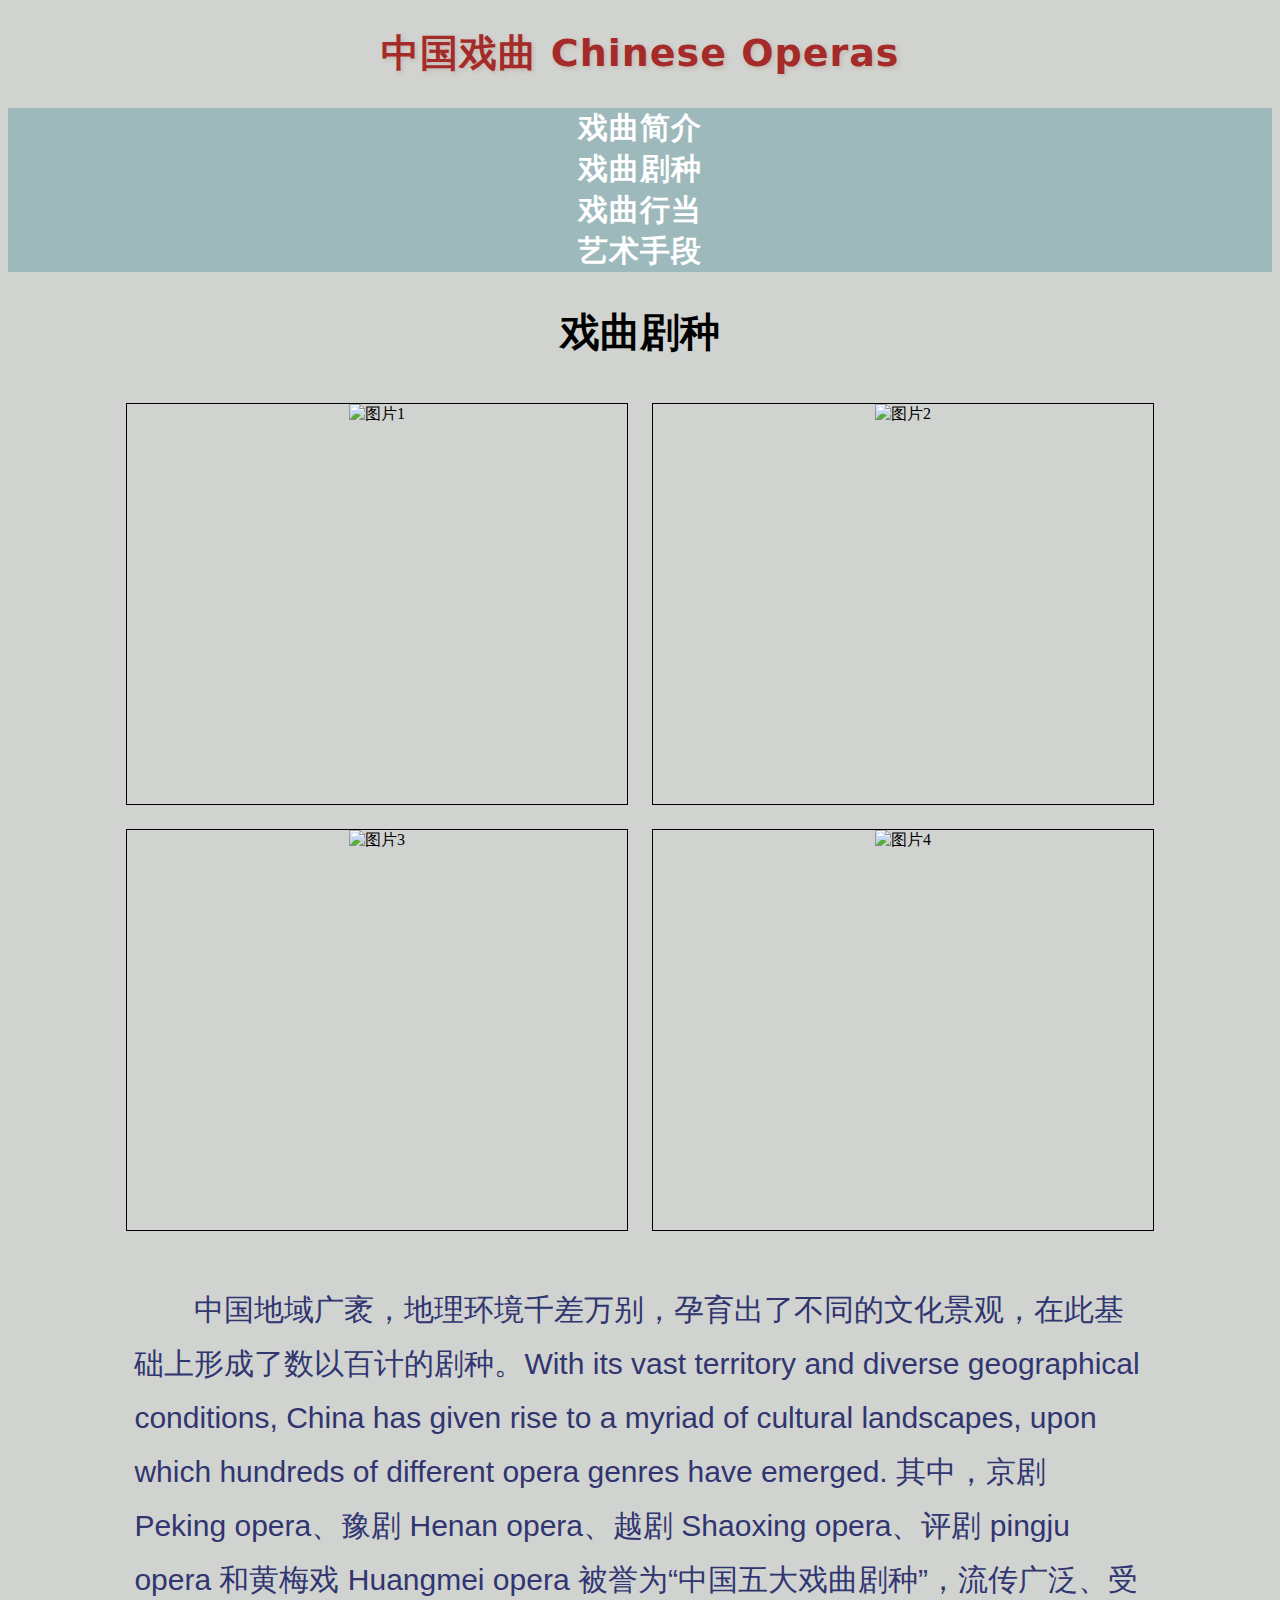
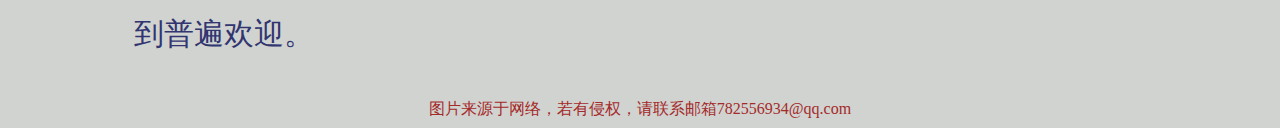
==== 戏曲剧种.html @ 4f7ffe75 "Add files via upload" ====
<!DOCTYPE html>
<html lang="en">
<head>
<meta charset="UTF-8">
<meta name="viewport" content="width=device-width, initial-scale=1.0">
<link rel="stylesheet" href="style1.css">
<link rel="stylesheet" href="style2.css">
<style>
    body {
        background-color: #d0d3d0; /* 设置页面背景颜色 */
    }
</style>
<title>中国戏曲 Chinese Operas</title>
</head>
<body>
    <header>
        <h1>中国戏曲 Chinese Operas</h1>
    </header>

    <nav class="navbar">
        <a href="index.html">戏曲简介</a>
        <a href="戏曲剧种.html">戏曲剧种</a>
        <a href="戏曲行当.html">戏曲行当</a>
        <a href="戏曲脸谱.html">艺术手段</a>
    </nav>
    <div class="content">
        <style>
            /* 设置段落样式 */
            p {
                font-family: Arial, sans-serif; 
                font-size: 30px; 
                font-weight: normal; 
                line-height: 3; 
                color: #313570; 
                text-indent: 2em;
                line-height: 1.8;
                margin:3%
          
            }
        </style>
    
                <h2 id="a" style="text-align: center; font-size: 40px;">戏曲剧种</h2>

                <style>
                    .container {
                        text-align: center;
                    }
                    .image-container {
                        width: 500px;
                        height: 400px;
                        border: 1px solid #000;
                        display: inline-block;
                        margin: 10px;
                        overflow: hidden;
                        position: relative; /* 添加相对定位 */
                    }
                    .image-container img {
                        width: 100%;
                        height: 100%;
                        object-fit: cover;
                        transition: transform 0.3s ease; /* 添加过渡效果 */
                    }
                    .image-container:hover img {
                        transform: scale(1.2); /* 鼠标悬浮时放大图片 */
                    }
                    .text-box {
                        position: absolute;
                        bottom: 0;
                        left: 0;
                        width: 100%;
                        background-color: rgba(255, 255, 255, 0.7);
                        padding: 10px;
                        box-sizing: border-box;
                        transform: translateY(100%);
                        transition: transform 0.3s ease; /* 添加过渡效果 */
                    }
                    .image-container:hover .text-box {
                        transform: translateY(0); /* 鼠标悬浮时显示文字框 */
                    }
                </style>
                </head>
                <body>
                    <div class="container">
                        <div class="image-container">
                            <img src="images/戏曲剧种1.jpg" alt="图片1">
                            <div class="text-box">京剧</div>
                        </div>
                        <div class="image-container">
                            <img src="images/戏曲剧种2.jpg" alt="图片2">
                            <div class="text-box">越剧</div>
                        </div>
                        <div class="image-container">
                            <img src="images/戏曲剧种-豫剧.jpg" alt="图片3">
                            <div class="text-box">豫剧</div>
                        </div>
                        <div class="image-container">
                            <img src="images/戏曲剧种-黄梅戏.jpg" alt="图片4">
                            <div class="text-box">黄梅戏</div>
                        </div>
                    </div>
                </body>
                <p style="margin-left: 10%;margin-right: 10%;">
                    中国地域广袤，地理环境千差万别，孕育出了不同的文化景观，在此基础上形成了数以百计的剧种。With its vast territory and diverse geographical conditions, China has given rise to a myriad of cultural landscapes, upon which hundreds of different opera genres have emerged. 其中，京剧 Peking opera、豫剧 Henan opera、越剧 Shaoxing opera、评剧 pingju opera 和黄梅戏 Huangmei opera 被誉为“中国五大戏曲剧种”，流传广泛、受到普遍欢迎。
                </p>
    </div>
</html>

<footer style="text-align: center;color:brown">图片来源于网络，若有侵权，请联系邮箱782556934@qq.com</footer>
---- style1.css ----
<style>
body {
    font-family: Arial, sans-serif;
    background-color:floralwhite;
}
h1 {
    font-family:system-ui, -apple-system, BlinkMacSystemFont, 'Segoe UI', Roboto, Oxygen, Ubuntu, Cantarell, 'Open Sans', 'Helvetica Neue', sans-serif; /* 选择一种优美的字体 */
    font-size: 38px; /* 字体大小为 48 像素 */
    font-weight: bold; /* 加粗字体 */
    letter-spacing: 1px; /* 字间距为 1 像素 */
    line-height: 1.5; /* 行高为 1.5 倍字体大小 */
    text-align: center; /* 居中对齐 */
    color:brown; /* 字体颜色 */
    text-shadow: 2px 2px 4px rgba(180, 130, 95, 0.3); /* 添加文字阴影效果 */
    margin: 50;
}
</style>
---- style2.css ----
<style>
    body {
        font-family: Arial, sans-serif;
        margin:0;
        padding:0;
        text-align: left;
    }
    .navbar {
        background-color: #9eb9bc;
        width:100%; /* 导航栏宽度 */
        height:120p;
        padding:0;

    }
    .navbar a {
        display: block;
        color: #fff;
        text-align: center;
        font-size: 30px;
        text-shadow:rgb(147, 34, 26)
        padding: 10px 0;
        text-decoration:wavy ;
        font-weight: bold; /* 加粗字体 */
        letter-spacing: 1px;
        transition: background-color 0.3s ease; /* 添加过渡效果 */
    }
    .navbar a:hover {
        background-color: #66a9cf; /* 鼠标悬停时背景颜色 */
    }
</style>
</body>
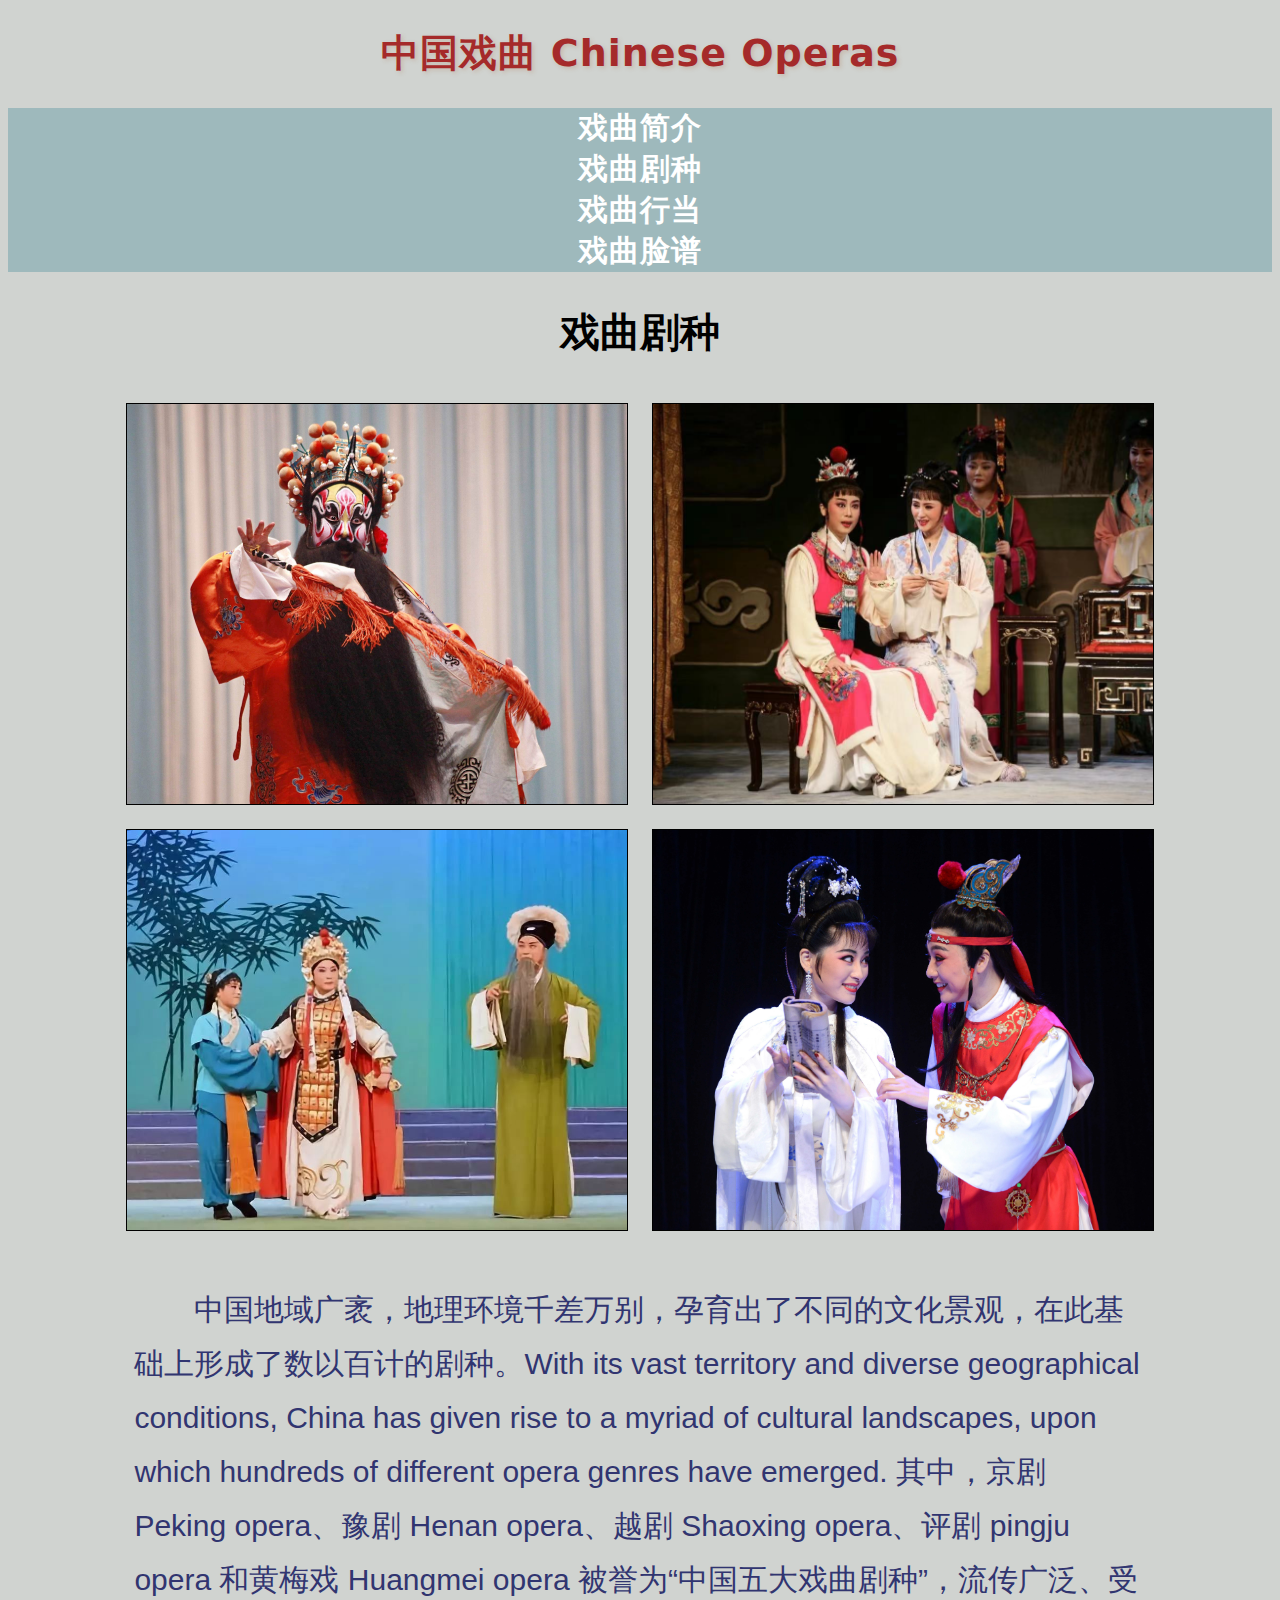
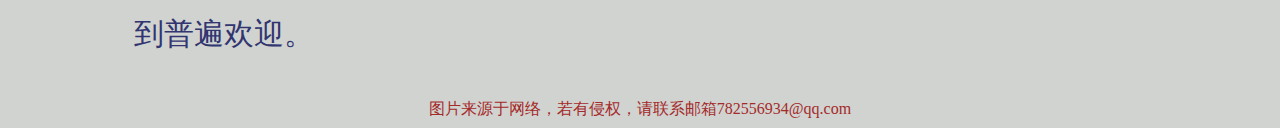
==== commit 9f831760: "Add files via upload" ====
--- a/戏曲剧种.html
+++ b/戏曲剧种.html
@@ -21,7 +21,7 @@
         <a href="index.html">戏曲简介</a>
         <a href="戏曲剧种.html">戏曲剧种</a>
         <a href="戏曲行当.html">戏曲行当</a>
-        <a href="戏曲脸谱.html">艺术手段</a>
+        <a href="戏曲脸谱.html">戏曲脸谱</a>
     </nav>
     <div class="content">
         <style>
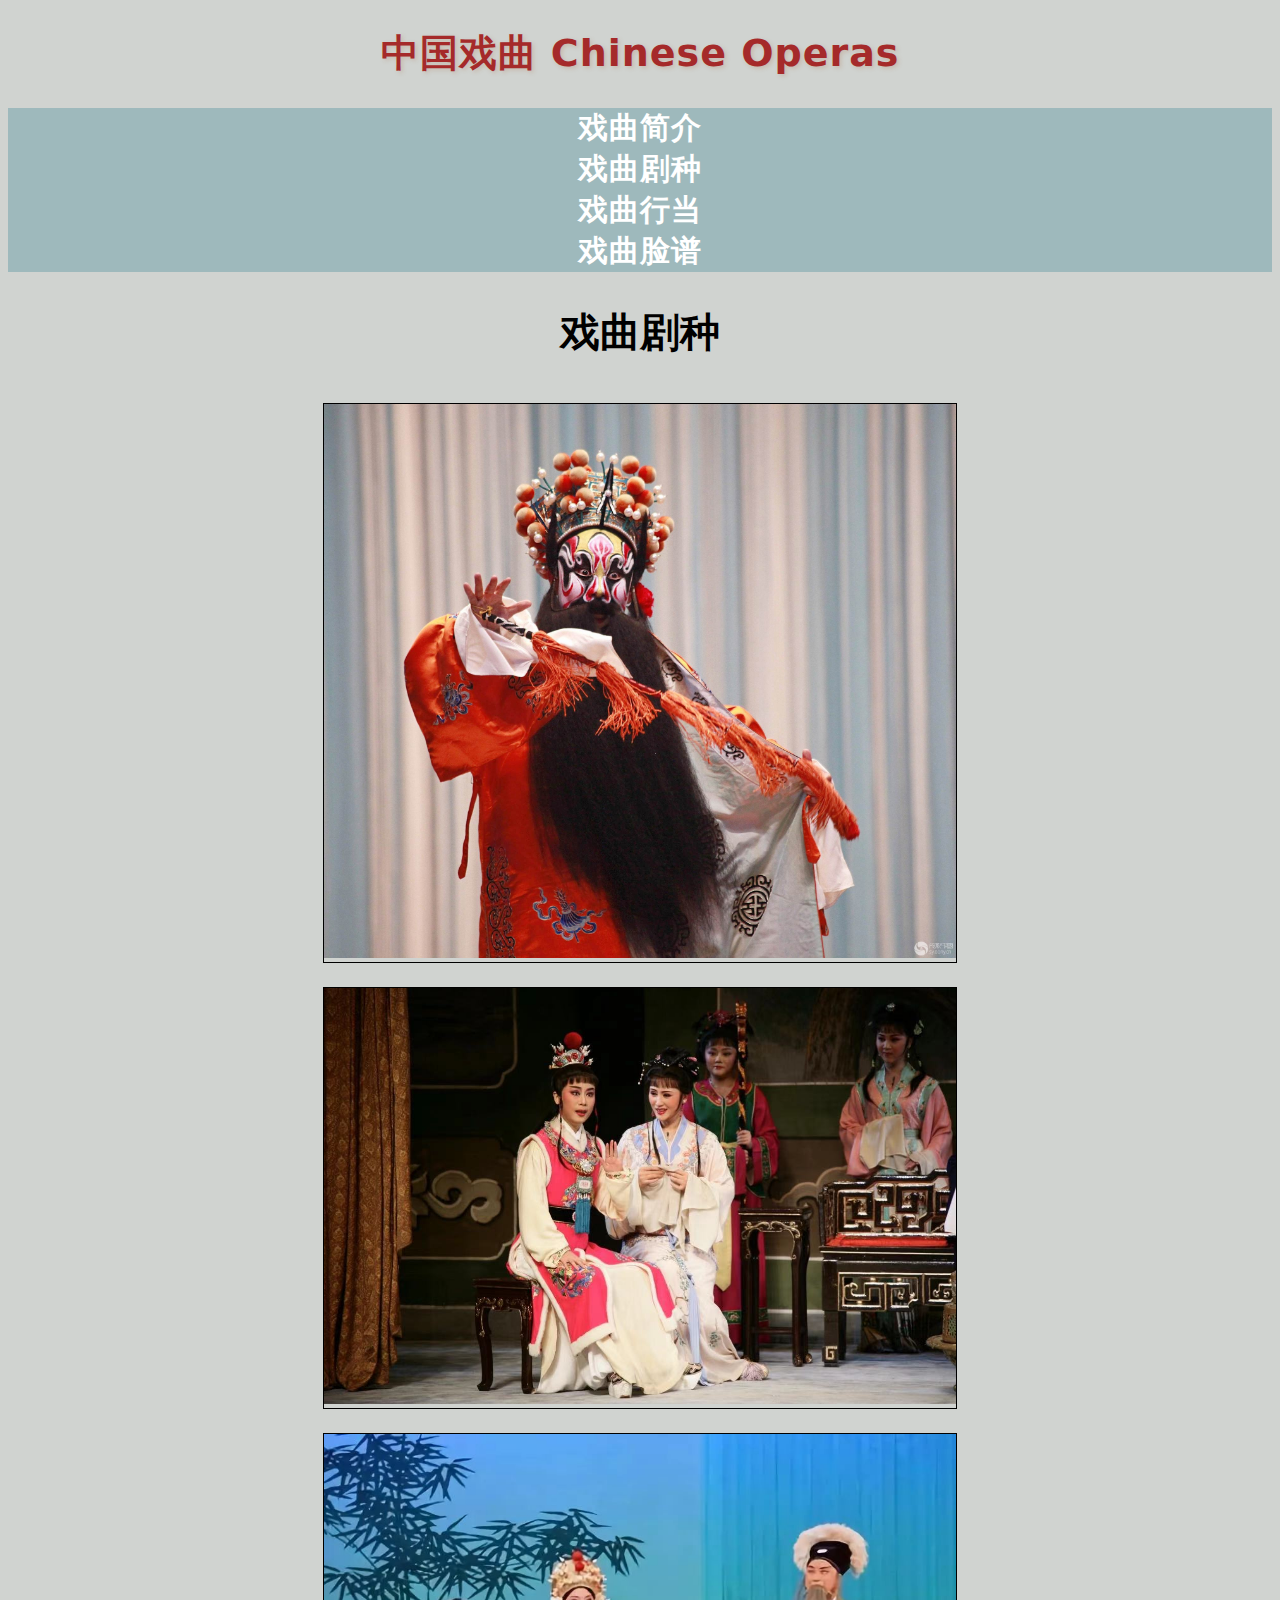
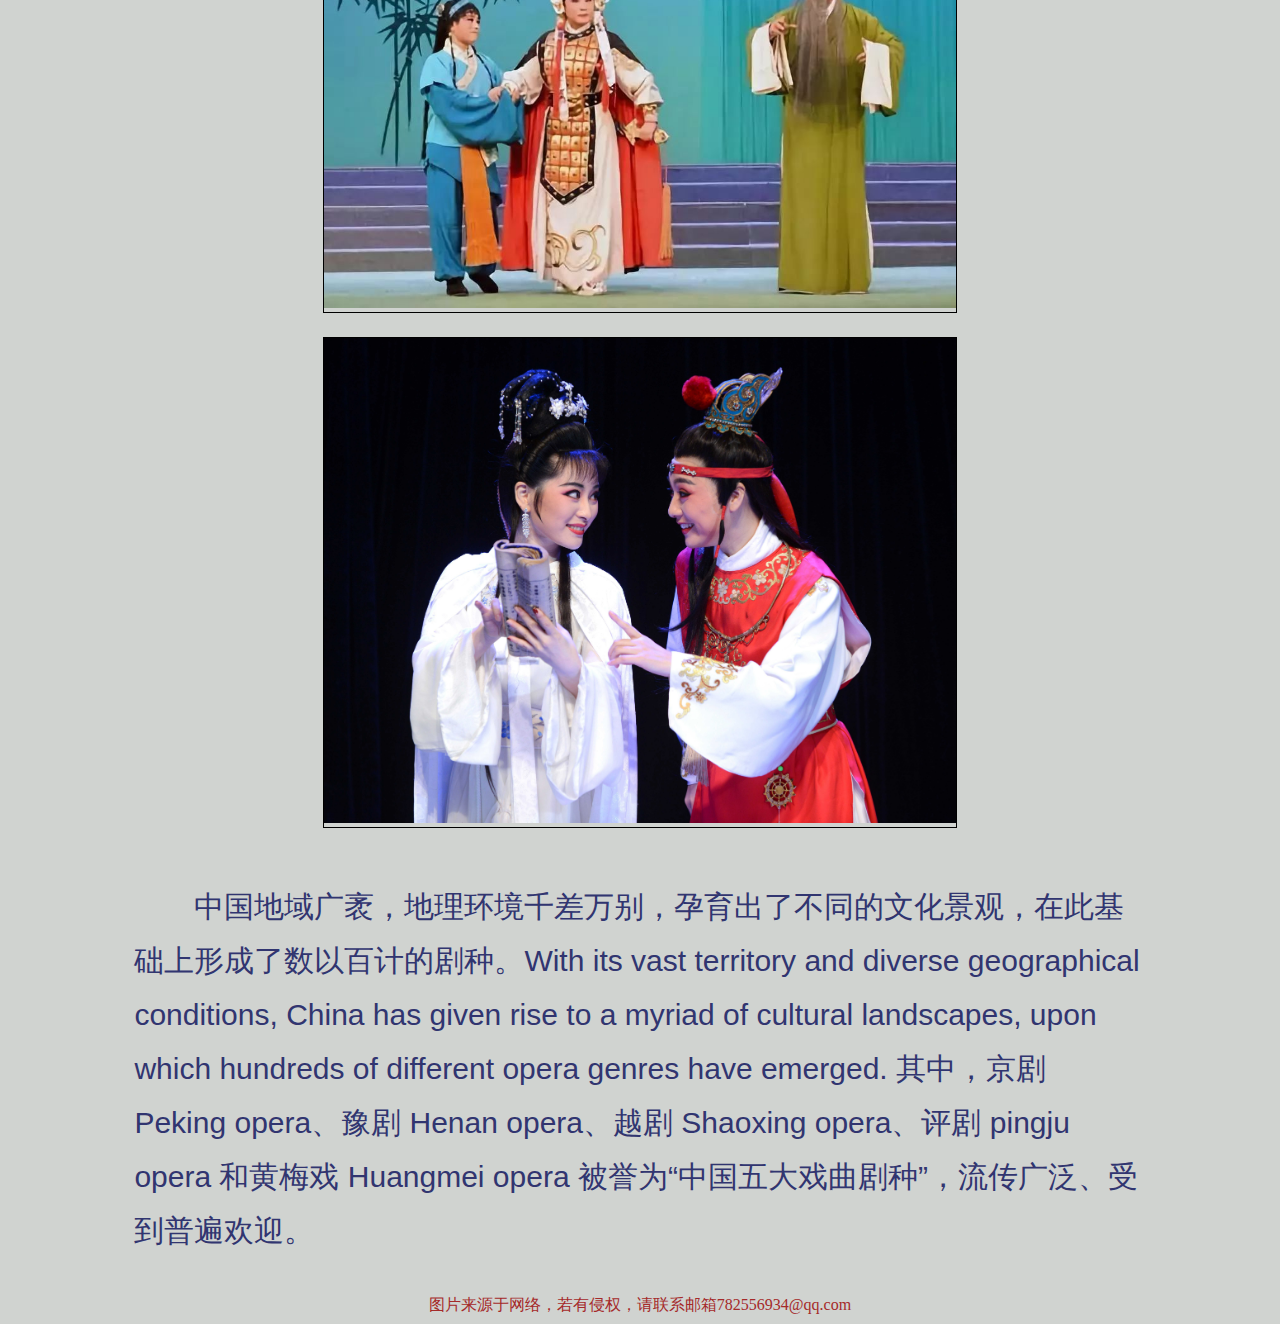
==== commit dfbd089e: "Add files via upload" ====
--- a/戏曲剧种.html
+++ b/戏曲剧种.html
@@ -23,6 +23,7 @@
         <a href="戏曲行当.html">戏曲行当</a>
         <a href="戏曲脸谱.html">戏曲脸谱</a>
     </nav>
+ 
     <div class="content">
         <style>
             /* 设置段落样式 */
@@ -46,8 +47,8 @@
                         text-align: center;
                     }
                     .image-container {
-                        width: 500px;
-                        height: 400px;
+                        width: 50%; /* 相对于父元素宽度的50% */
+                        height: auto; /* 自动计算高度，保持比例 */
                         border: 1px solid #000;
                         display: inline-block;
                         margin: 10px;
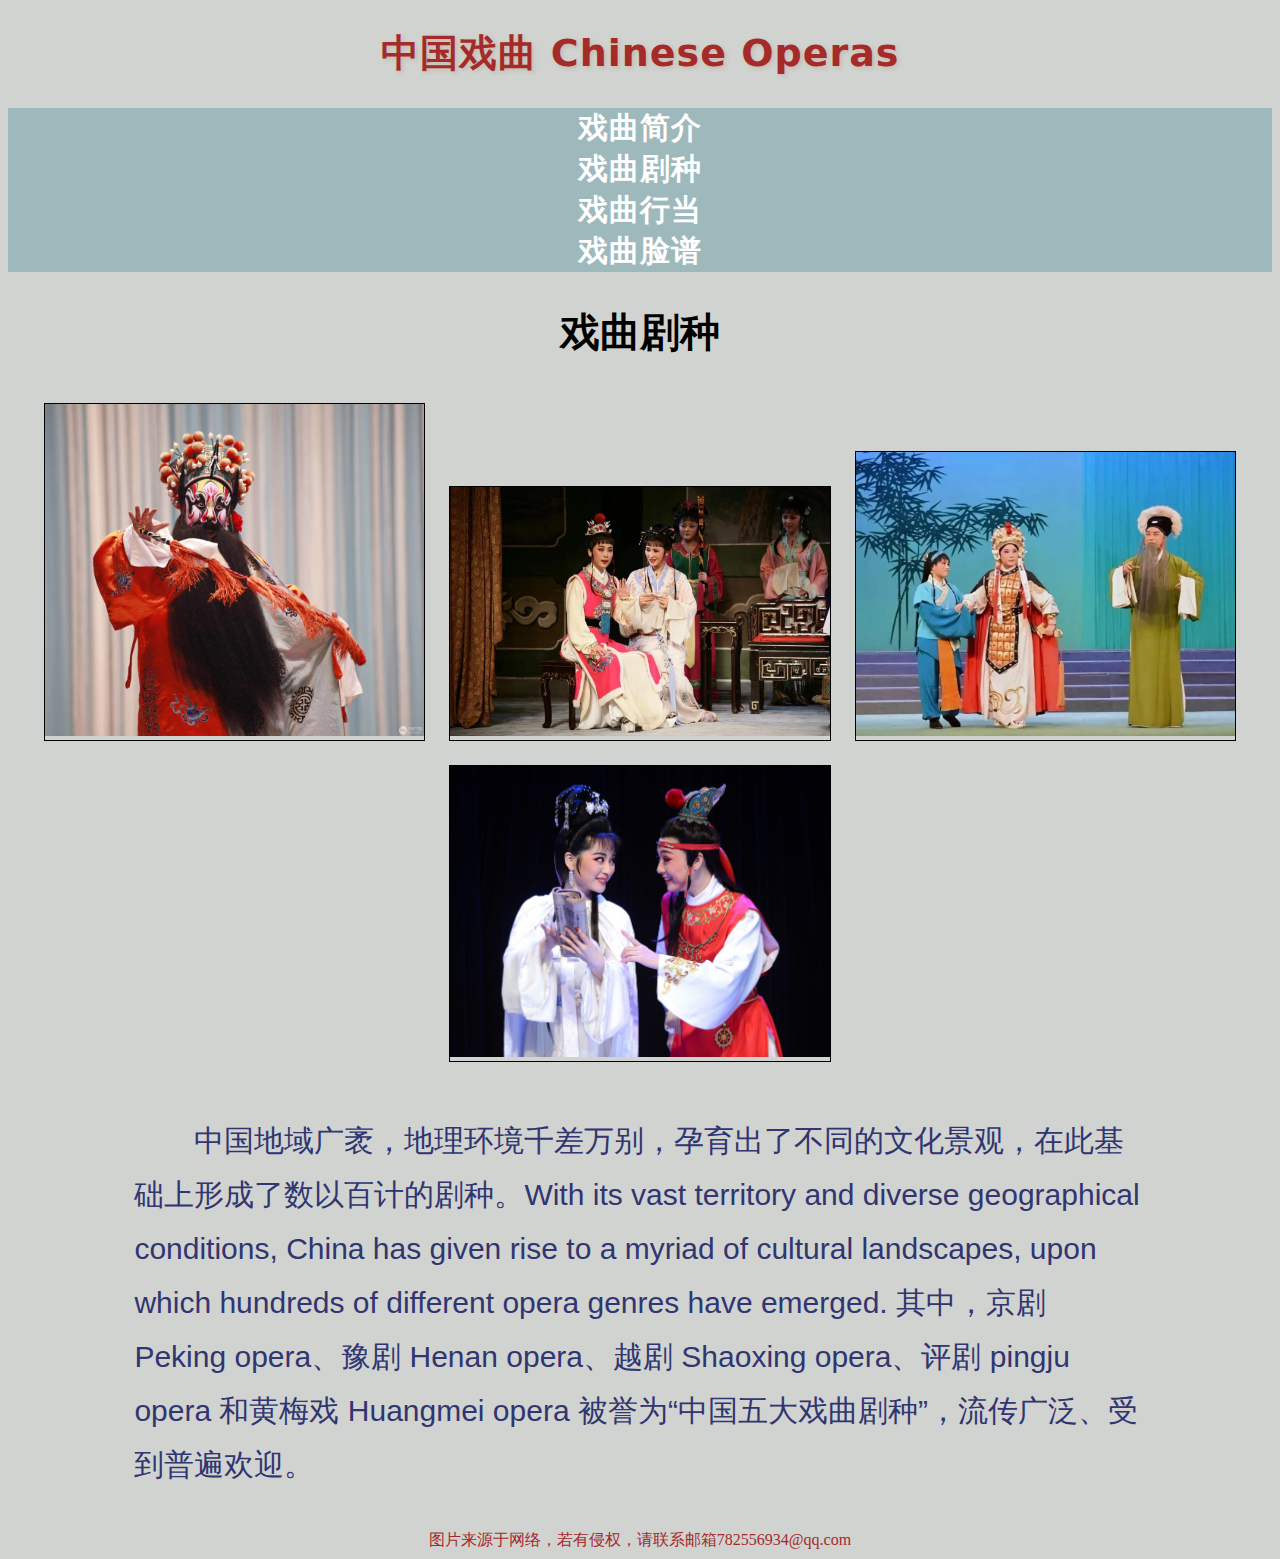
==== commit 0cfaaf21: "Add files via upload" ====
--- a/戏曲剧种.html
+++ b/戏曲剧种.html
@@ -47,7 +47,7 @@
                         text-align: center;
                     }
                     .image-container {
-                        width: 50%; /* 相对于父元素宽度的50% */
+                        width: 30%; /* 相对于父元素宽度的50% */
                         height: auto; /* 自动计算高度，保持比例 */
                         border: 1px solid #000;
                         display: inline-block;
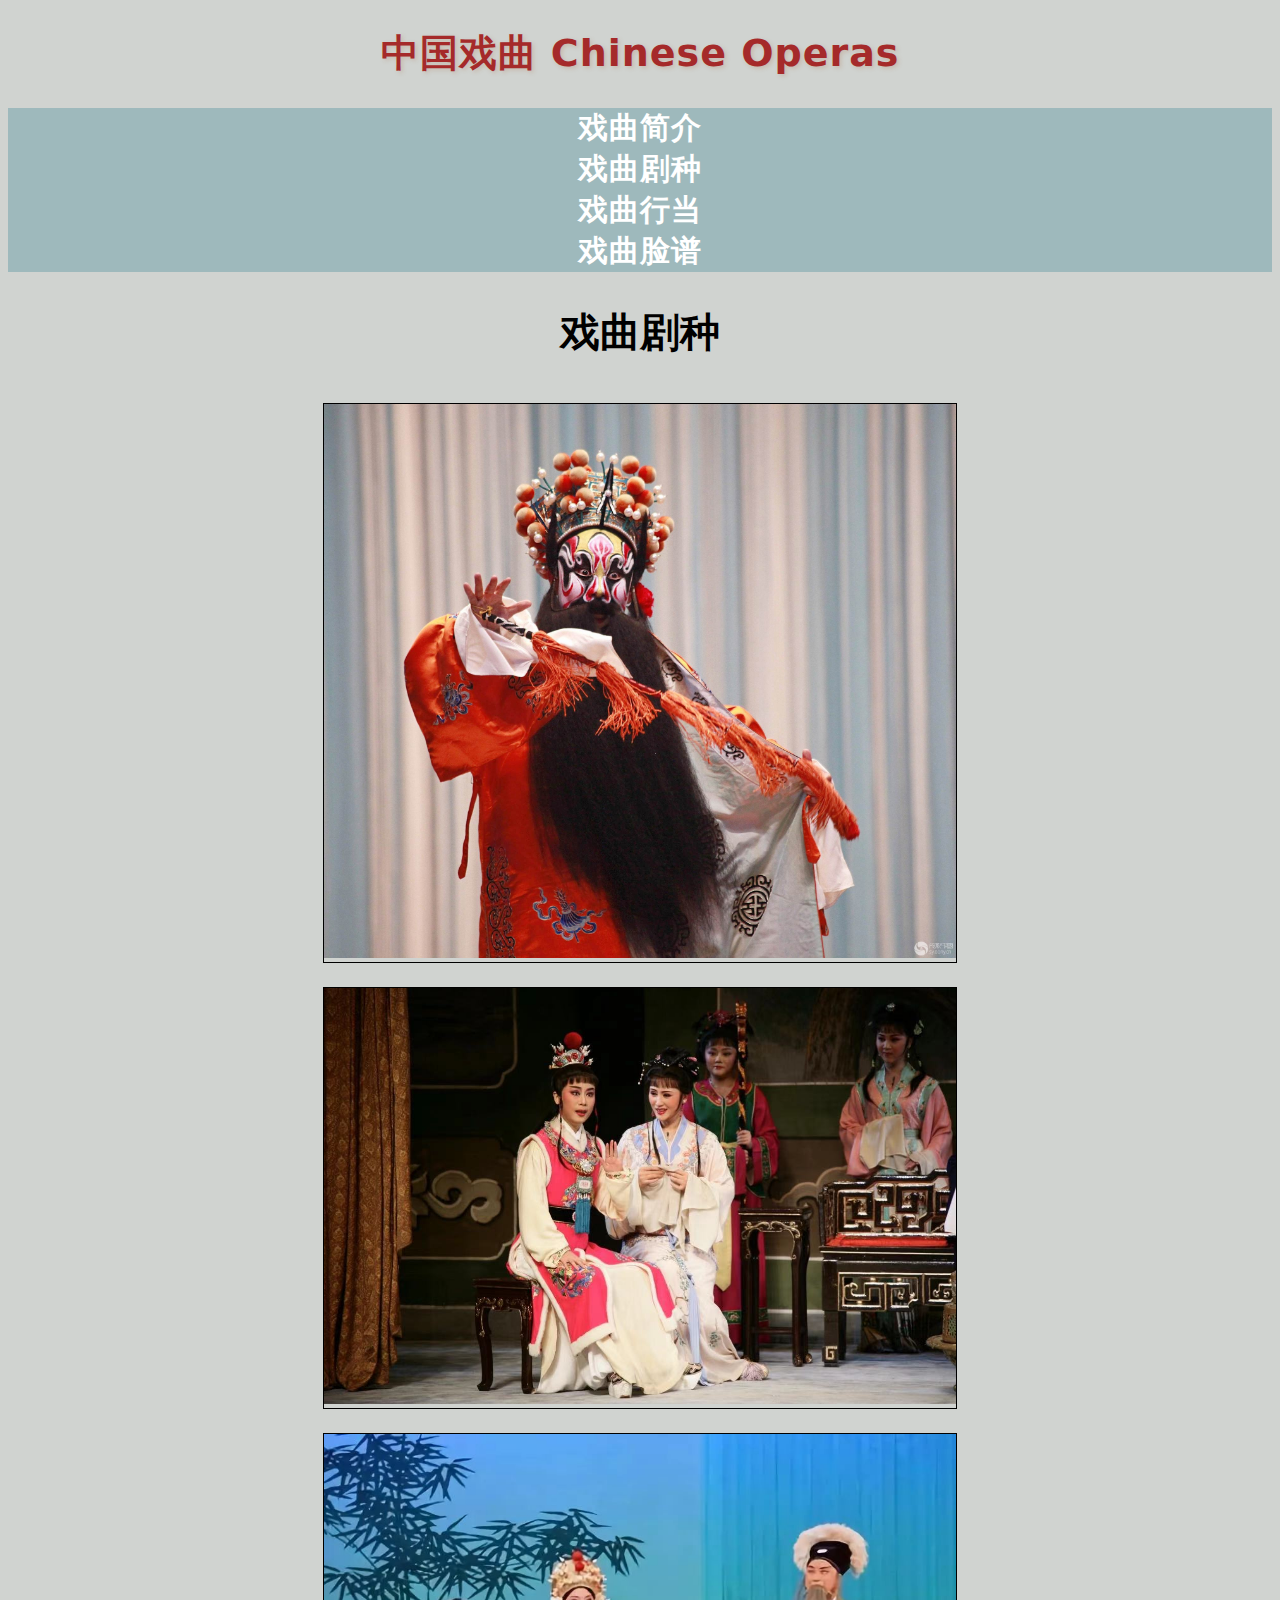
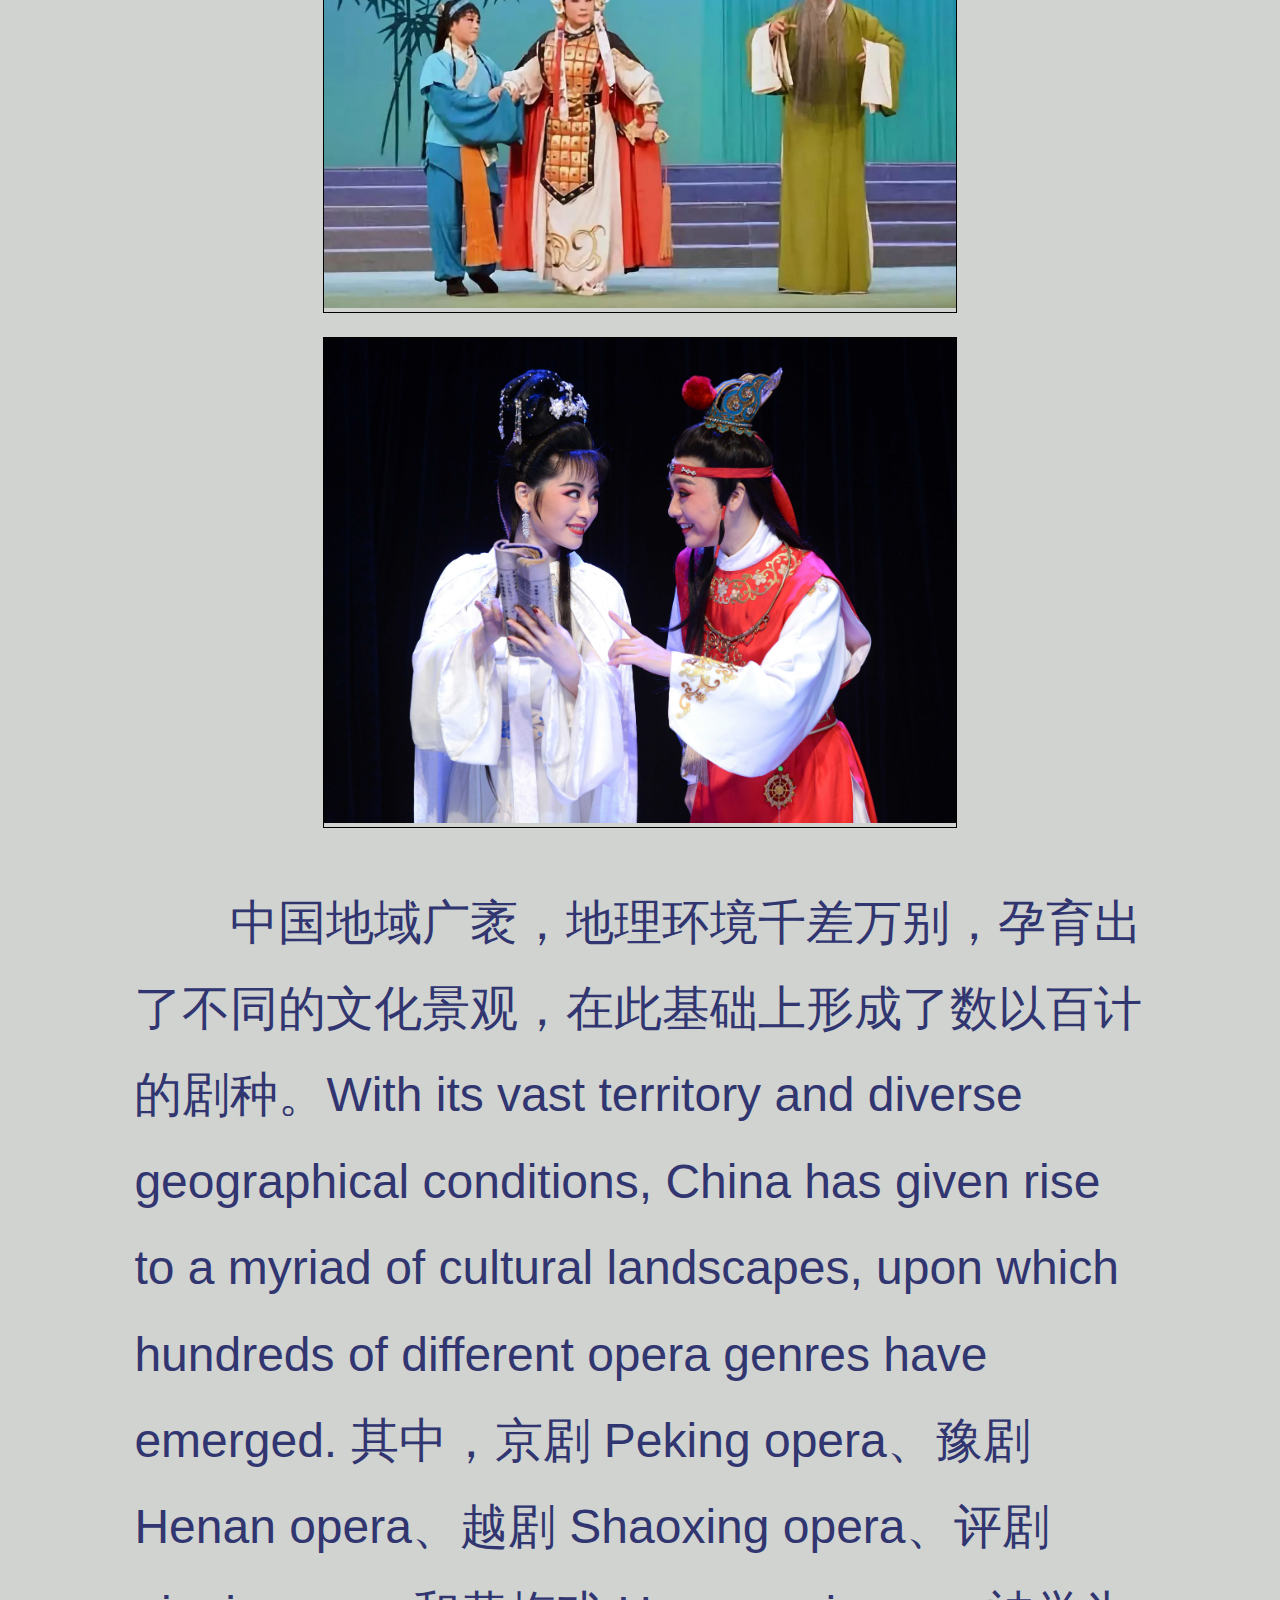
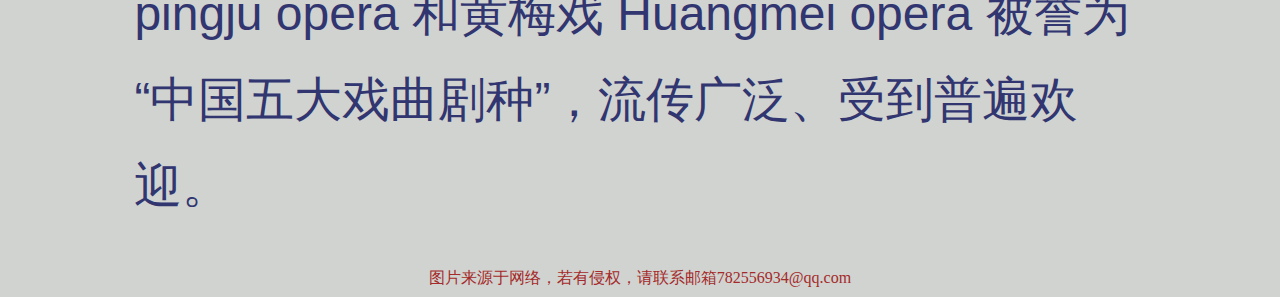
==== commit 3b8465a8: "Add files via upload" ====
--- a/戏曲剧种.html
+++ b/戏曲剧种.html
@@ -47,7 +47,7 @@
                         text-align: center;
                     }
                     .image-container {
-                        width: 30%; /* 相对于父元素宽度的50% */
+                        width: 50%; /* 相对于父元素宽度的50% */
                         height: auto; /* 自动计算高度，保持比例 */
                         border: 1px solid #000;
                         display: inline-block;
@@ -100,7 +100,7 @@
                         </div>
                     </div>
                 </body>
-                <p style="margin-left: 10%;margin-right: 10%;">
+                <p style="margin-left: 10%;margin-right: 10%;font-size: 300%;">
                     中国地域广袤，地理环境千差万别，孕育出了不同的文化景观，在此基础上形成了数以百计的剧种。With its vast territory and diverse geographical conditions, China has given rise to a myriad of cultural landscapes, upon which hundreds of different opera genres have emerged. 其中，京剧 Peking opera、豫剧 Henan opera、越剧 Shaoxing opera、评剧 pingju opera 和黄梅戏 Huangmei opera 被誉为“中国五大戏曲剧种”，流传广泛、受到普遍欢迎。
                 </p>
     </div>
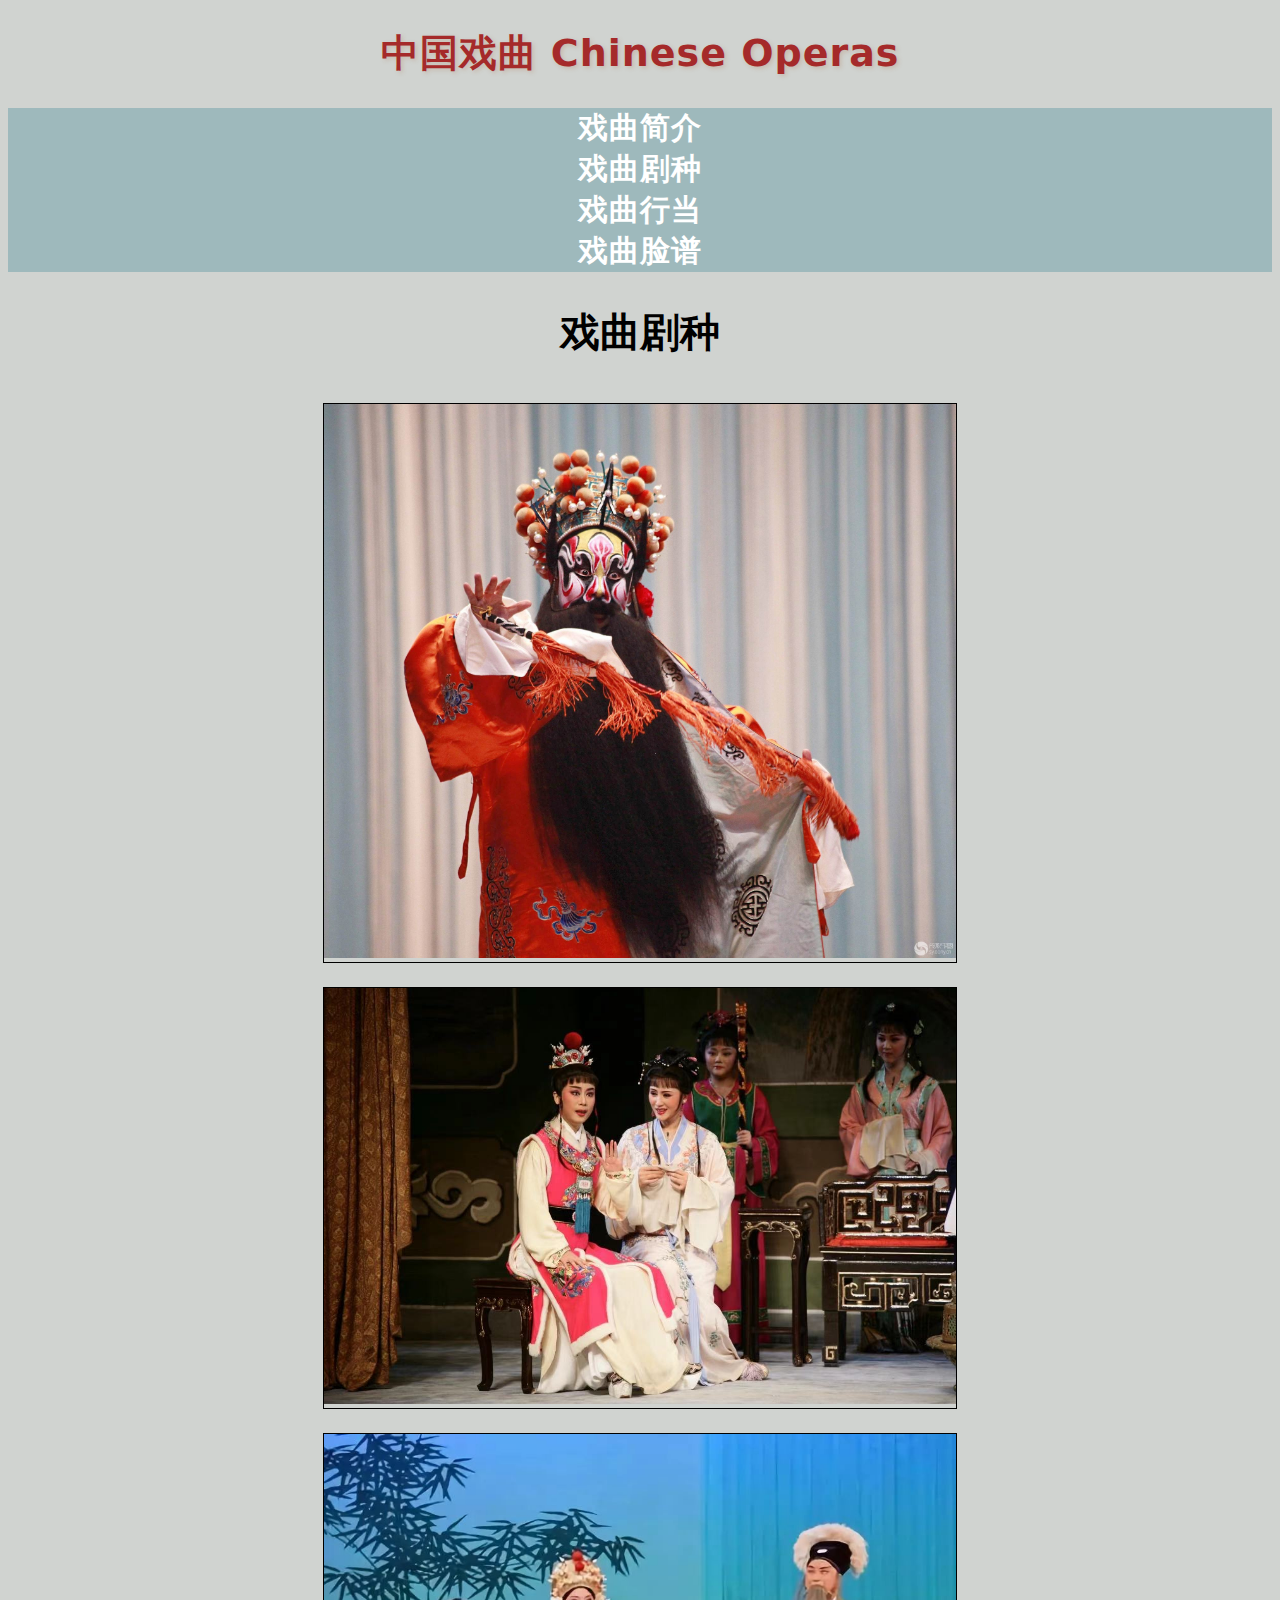
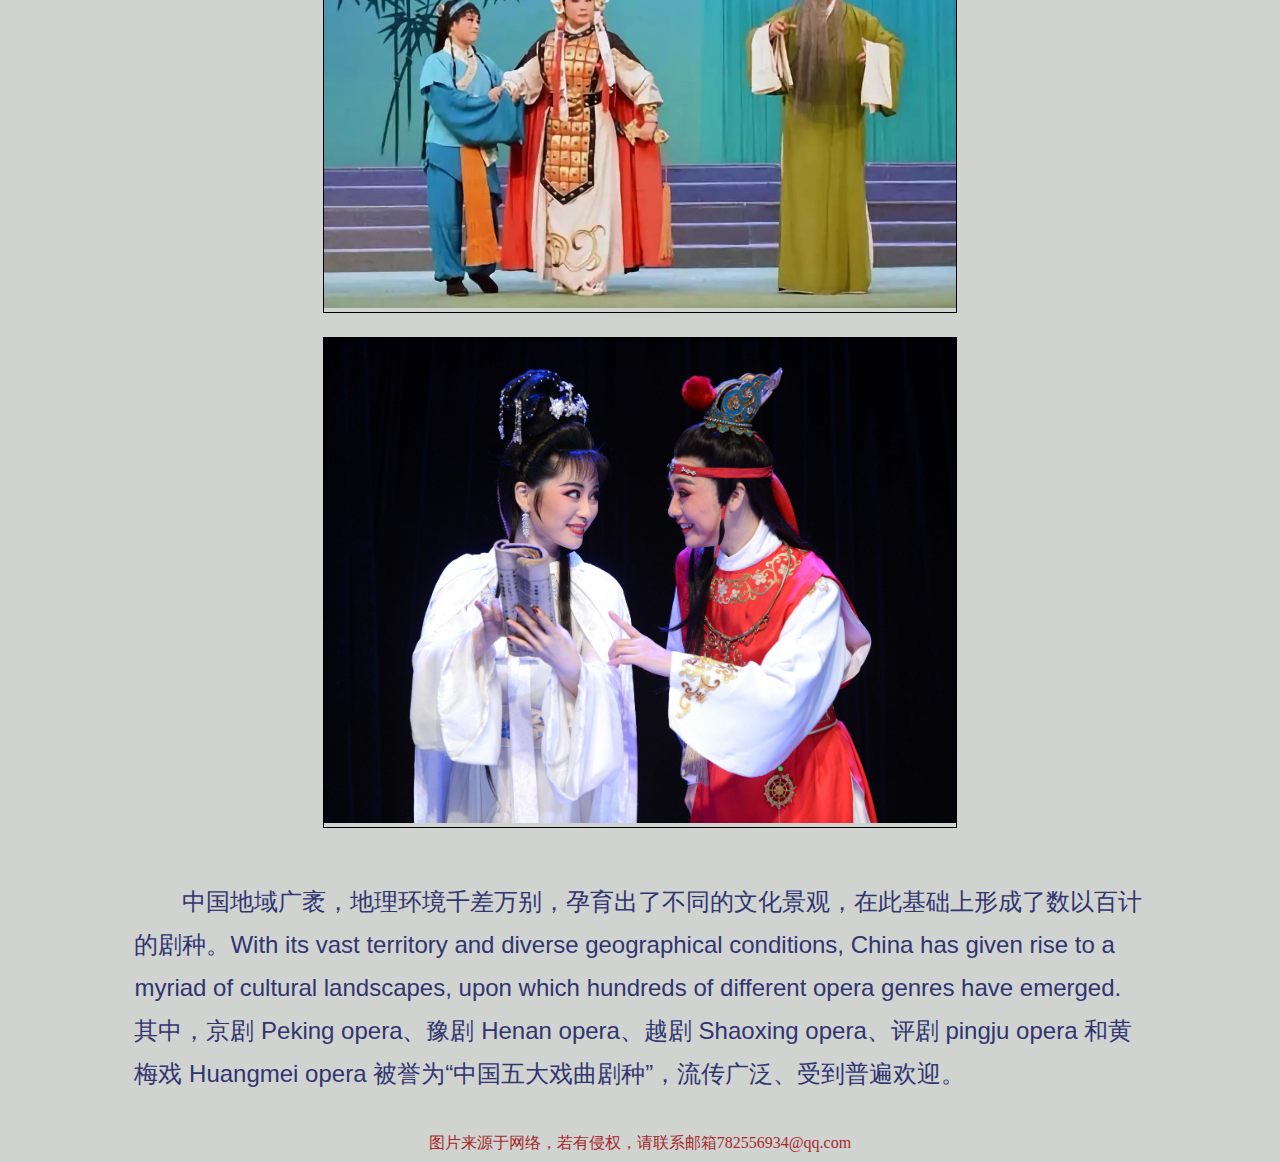
==== commit 7a53189d: "Add files via upload" ====
--- a/戏曲剧种.html
+++ b/戏曲剧种.html
@@ -100,9 +100,10 @@
                         </div>
                     </div>
                 </body>
-                <p style="margin-left: 10%;margin-right: 10%;font-size: 300%;">
+                <p style="margin-left: 10%; margin-right: 10%; font-size: 1.5em;">
                     中国地域广袤，地理环境千差万别，孕育出了不同的文化景观，在此基础上形成了数以百计的剧种。With its vast territory and diverse geographical conditions, China has given rise to a myriad of cultural landscapes, upon which hundreds of different opera genres have emerged. 其中，京剧 Peking opera、豫剧 Henan opera、越剧 Shaoxing opera、评剧 pingju opera 和黄梅戏 Huangmei opera 被誉为“中国五大戏曲剧种”，流传广泛、受到普遍欢迎。
                 </p>
+                
     </div>
 </html>
 
